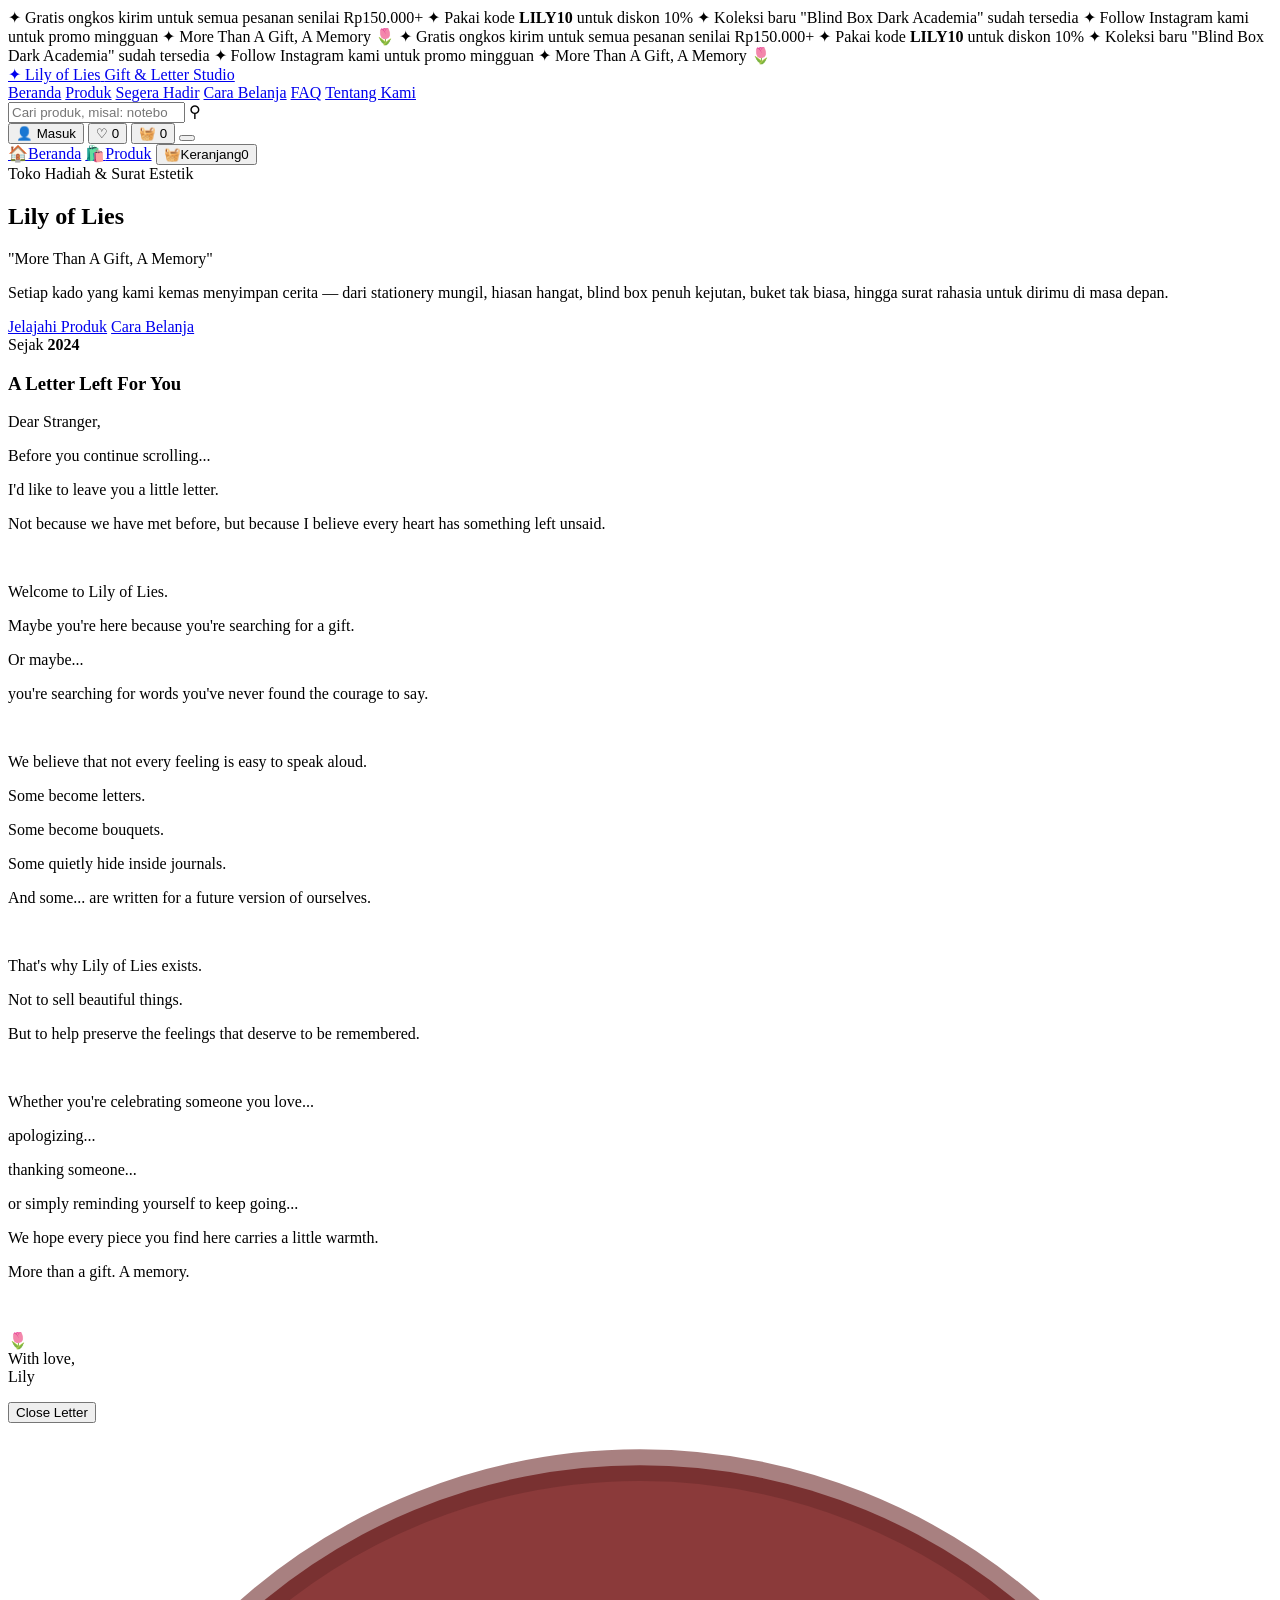
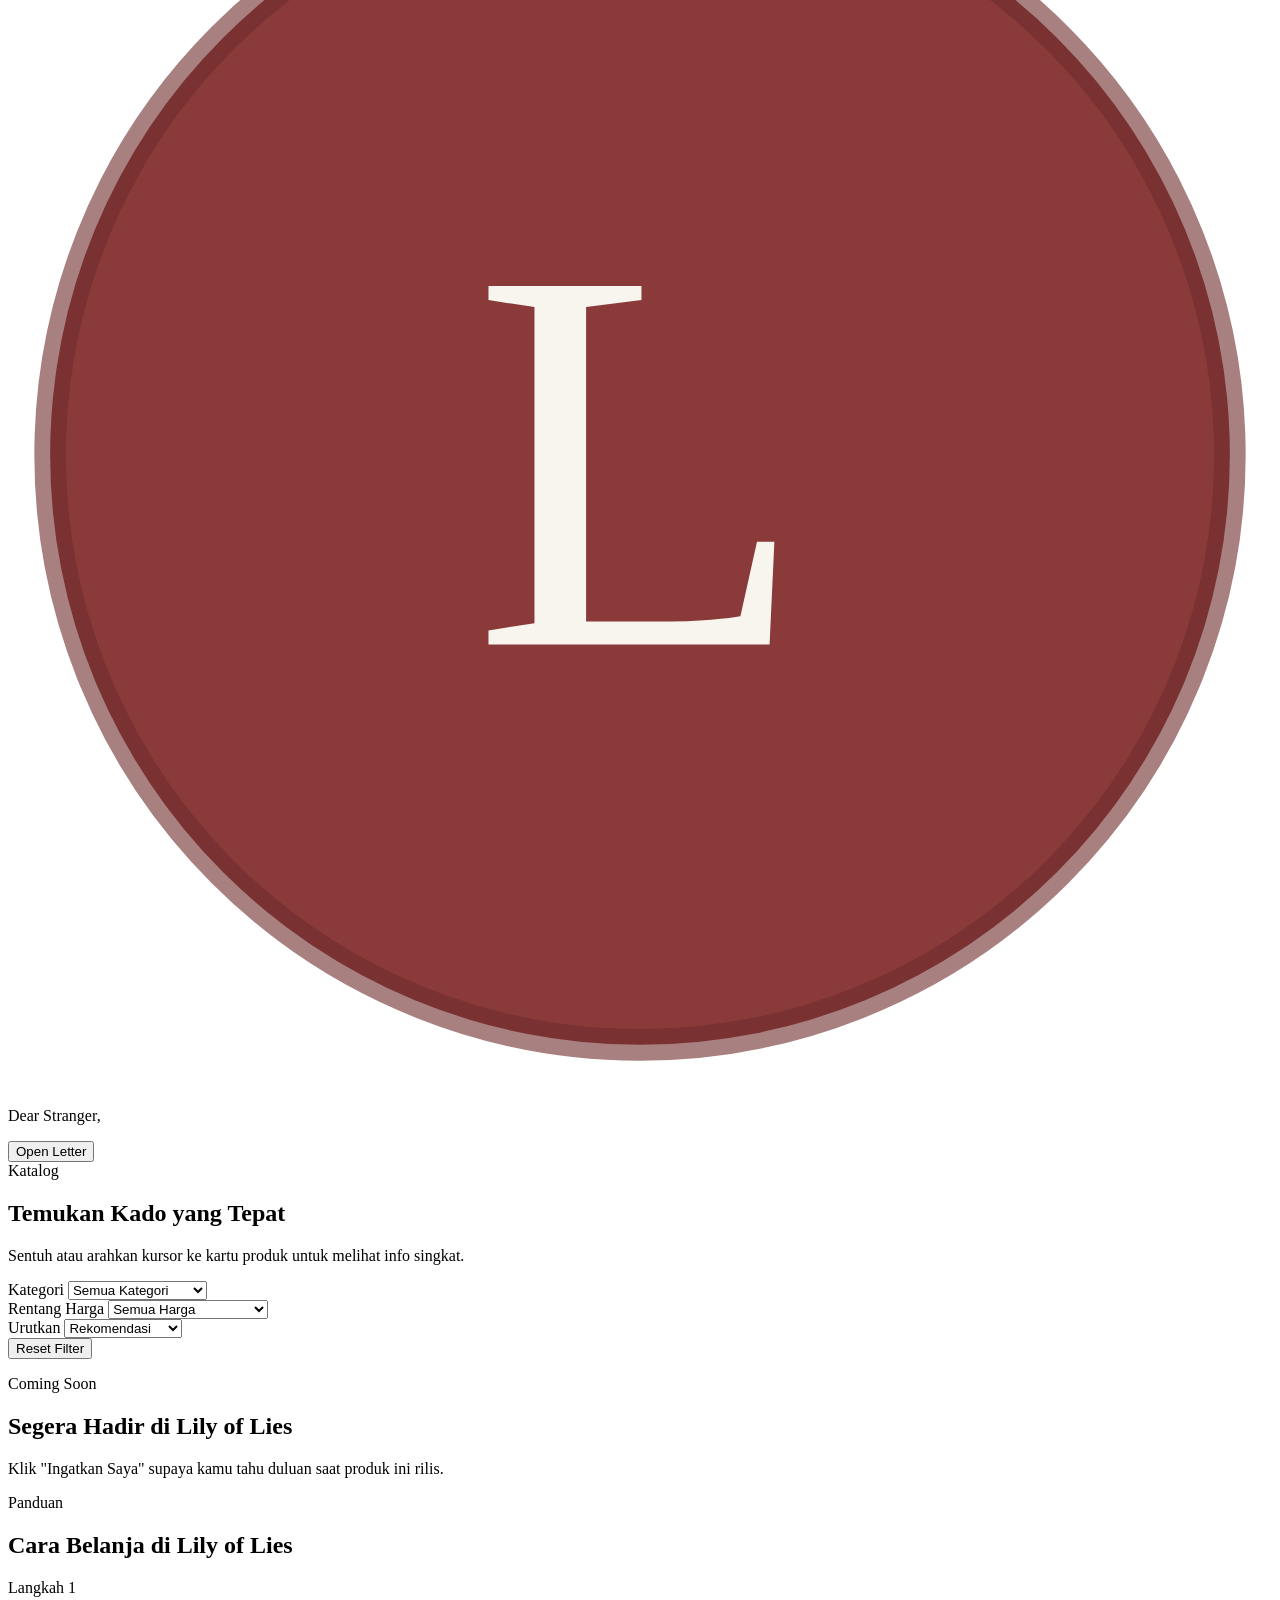
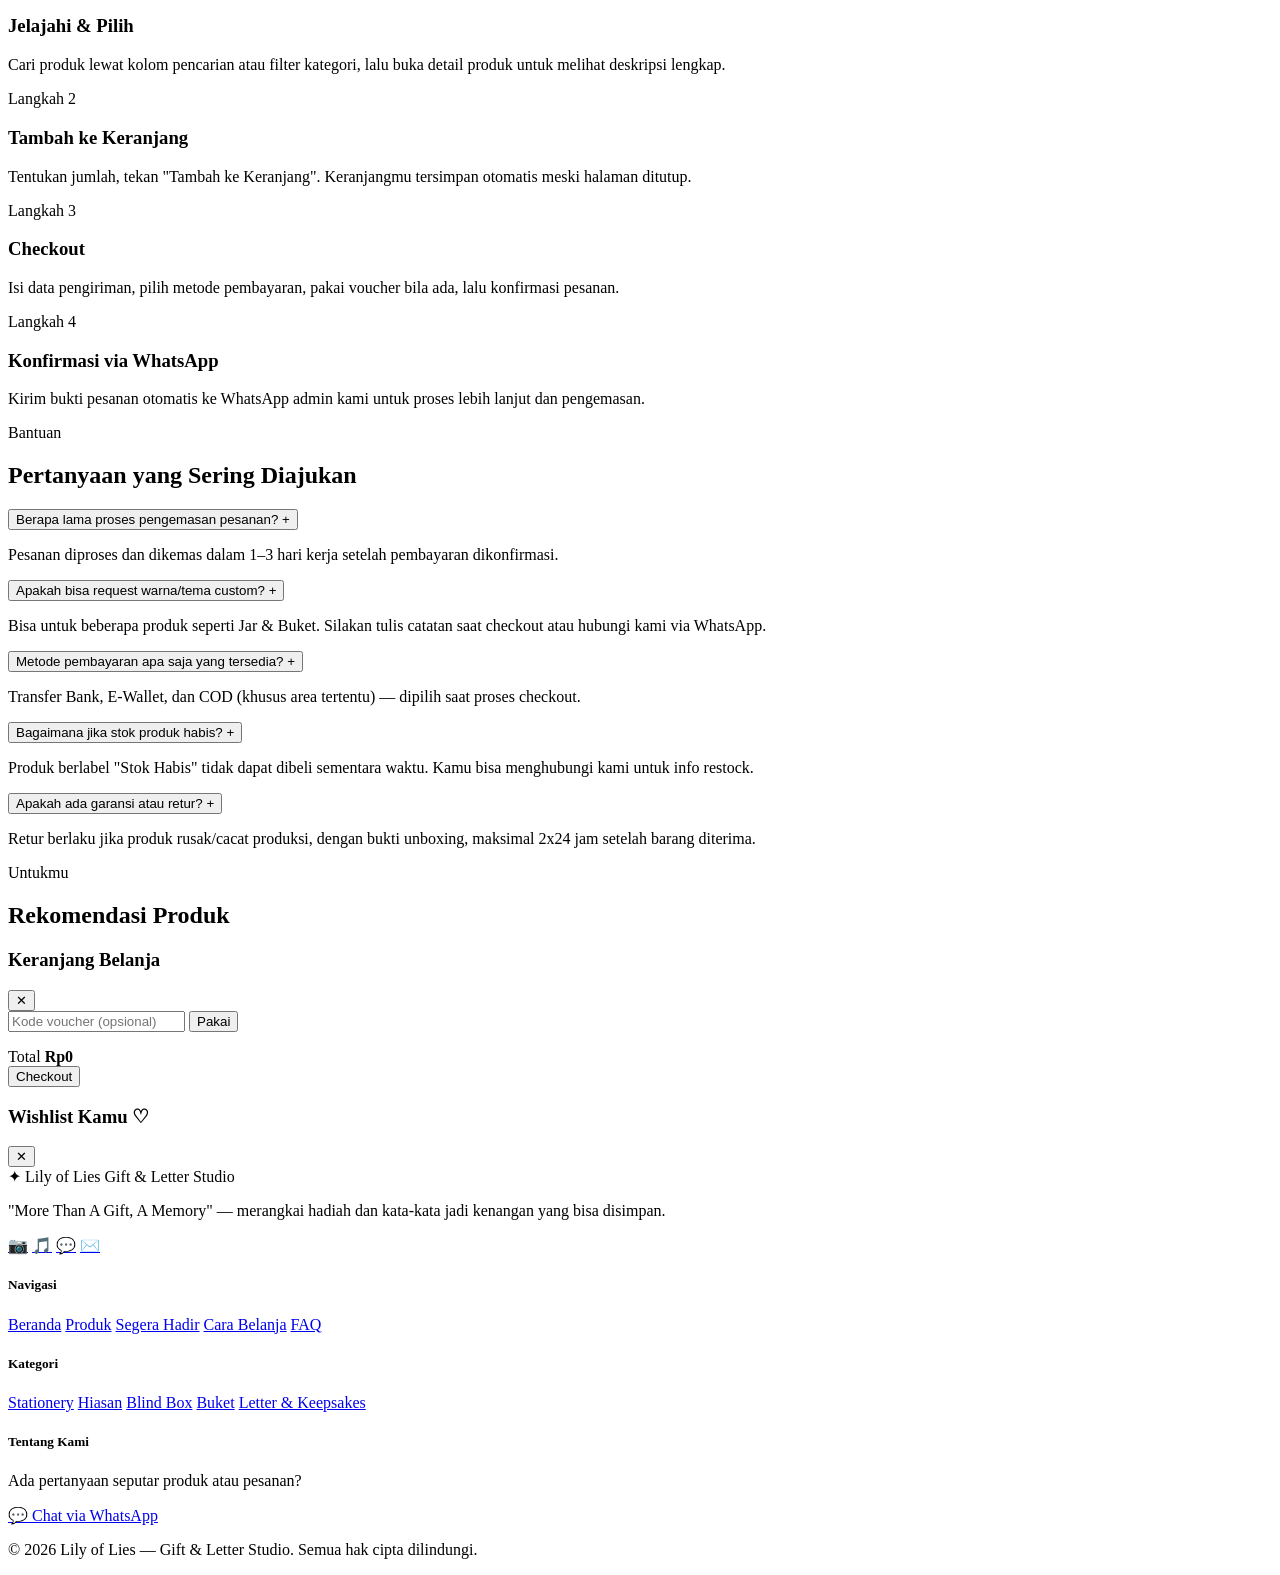
==== index (1).html @ bad41590 "Add files via upload" ====
<!DOCTYPE html>
<html lang="id">
<head>
<meta charset="UTF-8">
<meta name="viewport" content="width=device-width, initial-scale=1.0">
<title>Lily of Lies — Gift & Letter Studio</title>
<meta name="description" content="Lily of Lies — Gift & Letter Studio. More Than A Gift, A Memory. Belanja stationery, hiasan, blind box, buket unik, dan letter keepsakes.">

<!-- ================= Google Analytics (DUMMY / SIMULASI) =================
  Script di bawah ini adalah SIMULASI Google Analytics (bukan ID asli).
  Dalam implementasi produksi, ganti "G-XXXXXXXXXX" dengan Measurement ID asli.

  METRIK YANG AKAN DIPANTAU:
  1. Bounce Rate       -> Persentase pengunjung yang keluar tanpa interaksi (mis. tidak scroll/klik produk).
  2. Session Duration   -> Rata-rata lama waktu pengunjung berada di halaman.
  3. Page Views         -> Jumlah tampilan halaman & bagian yang paling sering dilihat (Produk, Blind Box, dll).
  4. Add to Cart Rate    -> Persentase pengunjung yang menambahkan produk ke keranjang (event: add_to_cart).
  5. Conversion Rate     -> Persentase pengunjung yang menyelesaikan checkout (event: purchase).
  6. Cart Abandonment    -> Pengunjung yang menambah produk ke cart namun tidak checkout.
  7. Average Order Value -> Rata-rata nilai transaksi per pembelian.
  8. Traffic Source      -> Asal pengunjung (organic, sosial media, direct, referral).
  9. Search Terms        -> Kata kunci yang paling sering dicari di fitur search produk.
  10. Product Performance-> Produk yang paling banyak dilihat / ditambah ke keranjang / dibeli.
============================================================================ -->
<script async src="https://www.googletagmanager.com/gtag/js?id=G-XXXXXXXXXX"></script>
<script>
  window.dataLayer = window.dataLayer || [];
  function gtag(){ dataLayer.push(arguments); }
  gtag('js', new Date());
  gtag('config', 'G-XXXXXXXXXX');
</script>
<!-- ============================================================================ -->

<link rel="preconnect" href="https://fonts.googleapis.com">
<link href="https://fonts.googleapis.com/css2?family=Playfair+Display:ital,wght@0,500;0,600;0,700;1,600&family=Caveat:wght@500;600;700&family=Nunito:ital,wght@0,400;0,500;0,600;0,700;1,400&display=swap" rel="stylesheet">
<link rel="stylesheet" href="style.css">
</head>
<body>

<!-- =========================================================
     PROMO MARQUEE (Banner Berjalan)
========================================================= -->
<div class="promo-marquee" id="promoMarquee">
  <div class="promo-marquee-track">
    <span>✦ Gratis ongkos kirim untuk semua pesanan senilai Rp150.000+</span>
    <span>✦ Pakai kode <b>LILY10</b> untuk diskon 10%</span>
    <span>✦ Koleksi baru "Blind Box Dark Academia" sudah tersedia</span>
    <span>✦ Follow Instagram kami untuk promo mingguan</span>
    <span>✦ More Than A Gift, A Memory 🌷</span>
    <!-- diulang agar looping mulus -->
    <span>✦ Gratis ongkos kirim untuk semua pesanan senilai Rp150.000+</span>
    <span>✦ Pakai kode <b>LILY10</b> untuk diskon 10%</span>
    <span>✦ Koleksi baru "Blind Box Dark Academia" sudah tersedia</span>
    <span>✦ Follow Instagram kami untuk promo mingguan</span>
    <span>✦ More Than A Gift, A Memory 🌷</span>
  </div>
</div>

<!-- =========================================================
     TOAST NOTIFIKASI (global)
========================================================= -->
<div id="toastContainer" class="toast-container" aria-live="polite"></div>

<!-- =========================================================
     NAVBAR (Sticky / Fixed — tidak hilang saat scroll)
========================================================= -->
<header class="navbar" id="navbar">
  <div class="nav-inner">
    <a href="#home" class="brand" data-scroll>
      <span class="brand-mark">✦</span>
      <span class="brand-text">
        <span class="brand-name">Lily of Lies</span>
        <span class="brand-sub">Gift & Letter Studio</span>
      </span>
    </a>

    <nav class="nav-links" id="navLinks">
      <a href="#home" data-scroll>Beranda</a>
      <a href="#produk" data-scroll>Produk</a>
      <a href="#segera-hadir" data-scroll>Segera Hadir</a>
      <a href="#cara-belanja" data-scroll>Cara Belanja</a>
      <a href="#faq" data-scroll>FAQ</a>
      <a href="#footer" data-scroll>Tentang Kami</a>
    </nav>

    <div class="nav-search">
      <input type="search" id="navSearchInput" placeholder="Cari produk, misal: notebook..." aria-label="Cari produk">
      <span class="search-icon">⚲</span>
    </div>

    <div class="nav-actions">
      <button class="icon-btn" id="loginTriggerBtn" title="Masuk Akun">
        <span class="icon">👤</span>
        <span class="account-label" id="accountLabel">Masuk</span>
      </button>
      <button class="icon-btn cart-btn" id="wishlistTriggerBtn" title="Wishlist">
        <span class="icon">♡</span>
        <span class="cart-count" id="wishlistCount">0</span>
      </button>
      <button class="icon-btn cart-btn" id="cartTriggerBtn" title="Keranjang Belanja">
        <span class="icon">🧺</span>
        <span class="cart-count" id="cartCount">0</span>
      </button>
      <button class="hamburger" id="hamburgerBtn" aria-label="Buka Menu">
        <span></span><span></span><span></span>
      </button>
    </div>
  </div>
</header>

<!-- Bottom tab bar khusus mobile — Beranda / Produk / Keranjang selalu terlihat -->
<nav class="mobile-tabbar" id="mobileTabbar">
  <a href="#home" data-scroll><span>🏠</span>Beranda</a>
  <a href="#produk" data-scroll><span>🛍️</span>Produk</a>
  <button id="mobileCartBtn"><span>🧺</span>Keranjang<span class="tab-cart-count" id="tabCartCount">0</span></button>
</nav>

<main>

  <!-- =========================================================
       HERO BANNER
  ========================================================= -->
  <section class="hero" id="home">
    <div class="hero-paper"></div>
    <div class="hero-inner">
      <span class="eyebrow">Toko Hadiah &amp; Surat Estetik</span>
      <h1 class="hero-title">Lily of Lies</h1>
      <p class="hero-slogan">"More Than A Gift, A Memory"</p>
      <p class="hero-desc">Setiap kado yang kami kemas menyimpan cerita — dari stationery mungil, hiasan hangat, blind box penuh kejutan, buket tak biasa, hingga surat rahasia untuk dirimu di masa depan.</p>
      <div class="hero-cta">
        <a href="#produk" class="btn btn-primary" data-scroll>Jelajahi Produk</a>
        <a href="#cara-belanja" class="btn btn-ghost" data-scroll>Cara Belanja</a>
      </div>
      <div class="hero-seal" aria-hidden="true">
        <div class="seal">
          <span>Sejak</span>
          <strong>2024</strong>
        </div>
      </div>
    </div>
  </section>

  <!-- =========================================================
       A LETTER LEFT FOR YOU (emotional highlight section)
  ========================================================= -->
  <section class="letter-section" id="letterSection" aria-label="A Letter Left For You">
    <div class="letter-particles" aria-hidden="true"></div>

    <div class="letter-stage" id="letterStage">
      <!-- Envelope -->
      <div class="envelope" id="envelope">
        <div class="envelope-shadow" aria-hidden="true"></div>
        <div class="envelope-back"></div>

        <!-- Letter paper slides up from inside the envelope -->
        <div class="letter-paper" id="letterPaper" aria-hidden="true">
          <div class="letter-content">
            <h3 class="letter-title">A Letter Left For You</h3>
            <p class="letter-line">Dear Stranger,</p>
            <p class="letter-line">Before you continue scrolling...</p>
            <p class="letter-line">I'd like to leave you a little letter.</p>
            <p class="letter-line">Not because we have met before, but because I believe every heart has something left unsaid.</p>
            <p class="letter-line letter-spacer" aria-hidden="true">&nbsp;</p>
            <p class="letter-line">Welcome to Lily of Lies.</p>
            <p class="letter-line">Maybe you're here because you're searching for a gift.</p>
            <p class="letter-line">Or maybe...</p>
            <p class="letter-line">you're searching for words you've never found the courage to say.</p>
            <p class="letter-line letter-spacer" aria-hidden="true">&nbsp;</p>
            <p class="letter-line">We believe that not every feeling is easy to speak aloud.</p>
            <p class="letter-line">Some become letters.</p>
            <p class="letter-line">Some become bouquets.</p>
            <p class="letter-line">Some quietly hide inside journals.</p>
            <p class="letter-line">And some... are written for a future version of ourselves.</p>
            <p class="letter-line letter-spacer" aria-hidden="true">&nbsp;</p>
            <p class="letter-line">That's why Lily of Lies exists.</p>
            <p class="letter-line">Not to sell beautiful things.</p>
            <p class="letter-line">But to help preserve the feelings that deserve to be remembered.</p>
            <p class="letter-line letter-spacer" aria-hidden="true">&nbsp;</p>
            <p class="letter-line">Whether you're celebrating someone you love...</p>
            <p class="letter-line">apologizing...</p>
            <p class="letter-line">thanking someone...</p>
            <p class="letter-line">or simply reminding yourself to keep going...</p>
            <p class="letter-line">We hope every piece you find here carries a little warmth.</p>
            <p class="letter-line letter-emphasis">More than a gift. A memory.</p>
            <p class="letter-line letter-spacer" aria-hidden="true">&nbsp;</p>
            <p class="letter-line letter-signoff">🌷<br>With love,<br>Lily</p>
          </div>
          <button class="close-letter-btn" id="closeLetterBtn">Close Letter</button>
        </div>

        <!-- Envelope flap (opens like a lid) -->
        <div class="envelope-flap" id="envelopeFlap"></div>

        <!-- Wax seal -->
        <div class="wax-seal" id="waxSeal" aria-hidden="true">
          <svg viewBox="0 0 60 60" width="100%" height="100%">
            <circle cx="30" cy="30" r="28" fill="#8b3a3a"/>
            <circle cx="30" cy="30" r="28" fill="none" stroke="#6e2c2c" stroke-width="1.5" opacity="0.6"/>
            <text x="30" y="39" font-family="Georgia, serif" font-size="26" fill="#f8f5ef" text-anchor="middle">L</text>
          </svg>
        </div>

        <div class="envelope-front-left"></div>
        <div class="envelope-front-right"></div>

        <p class="envelope-caption">Dear Stranger,</p>
        <button class="open-letter-btn" id="openLetterBtn" aria-expanded="false" aria-controls="letterPaper">Open Letter</button>
      </div>
    </div>
  </section>

  <!-- =========================================================
       KATALOG PRODUK
  ========================================================= -->
  <section class="section" id="produk">
    <div class="section-head">
      <div>
        <span class="section-eyebrow">Katalog</span>
        <h2>Temukan Kado yang Tepat</h2>
      </div>
      <p class="section-note">Sentuh atau arahkan kursor ke kartu produk untuk melihat info singkat.</p>
    </div>

    <div class="filter-bar">
      <div class="filter-group">
        <label for="filterCategory">Kategori</label>
        <select id="filterCategory">
          <option value="all">Semua Kategori</option>
          <option value="stationery">Stationery</option>
          <option value="hiasan">Hiasan</option>
          <option value="blindbox">Blind Box</option>
          <option value="buket">Buket</option>
          <option value="letter">Letter & Keepsakes</option>
        </select>
      </div>
      <div class="filter-group">
        <label for="filterPrice">Rentang Harga</label>
        <select id="filterPrice">
          <option value="all">Semua Harga</option>
          <option value="0-30000">Di bawah Rp30.000</option>
          <option value="30000-60000">Rp30.000 – Rp60.000</option>
          <option value="60000-100000">Rp60.000 – Rp100.000</option>
          <option value="100000-999999">Di atas Rp100.000</option>
        </select>
      </div>
      <div class="filter-group">
        <label for="sortBy">Urutkan</label>
        <select id="sortBy">
          <option value="default">Rekomendasi</option>
          <option value="price-asc">Harga Terendah</option>
          <option value="price-desc">Harga Tertinggi</option>
          <option value="rating-desc">Rating Tertinggi</option>
          <option value="name-asc">Nama A-Z</option>
        </select>
      </div>
      <button class="btn btn-line" id="resetFilterBtn">Reset Filter</button>
    </div>

    <p class="result-count" id="resultCount"></p>

    <div class="product-grid" id="productGrid"><!-- diisi oleh JavaScript --></div>
    <p class="empty-state" id="emptyState" hidden>Yah, produk tidak ditemukan. Coba kata kunci atau filter lain ✦</p>
  </section>

  <!-- =========================================================
       SEGERA HADIR (Upcoming Product)
  ========================================================= -->
  <section class="section" id="segera-hadir">
    <div class="section-head">
      <div>
        <span class="section-eyebrow">Coming Soon</span>
        <h2>Segera Hadir di Lily of Lies</h2>
      </div>
      <p class="section-note">Klik "Ingatkan Saya" supaya kamu tahu duluan saat produk ini rilis.</p>
    </div>
    <div class="upcoming-grid" id="upcomingGrid"><!-- diisi oleh JavaScript --></div>
  </section>

  <!-- =========================================================
       CARA BELANJA
  ========================================================= -->
  <section class="section section-alt" id="cara-belanja">
    <div class="section-head">
      <div>
        <span class="section-eyebrow">Panduan</span>
        <h2>Cara Belanja di Lily of Lies</h2>
      </div>
    </div>
    <div class="steps-grid">
      <div class="step-card"><span class="step-mark">Langkah 1</span><h3>Jelajahi &amp; Pilih</h3><p>Cari produk lewat kolom pencarian atau filter kategori, lalu buka detail produk untuk melihat deskripsi lengkap.</p></div>
      <div class="step-card"><span class="step-mark">Langkah 2</span><h3>Tambah ke Keranjang</h3><p>Tentukan jumlah, tekan "Tambah ke Keranjang". Keranjangmu tersimpan otomatis meski halaman ditutup.</p></div>
      <div class="step-card"><span class="step-mark">Langkah 3</span><h3>Checkout</h3><p>Isi data pengiriman, pilih metode pembayaran, pakai voucher bila ada, lalu konfirmasi pesanan.</p></div>
      <div class="step-card"><span class="step-mark">Langkah 4</span><h3>Konfirmasi via WhatsApp</h3><p>Kirim bukti pesanan otomatis ke WhatsApp admin kami untuk proses lebih lanjut dan pengemasan.</p></div>
    </div>
  </section>

  <!-- =========================================================
       FAQ
  ========================================================= -->
  <section class="section" id="faq">
    <div class="section-head">
      <div>
        <span class="section-eyebrow">Bantuan</span>
        <h2>Pertanyaan yang Sering Diajukan</h2>
      </div>
    </div>
    <div class="faq-list" id="faqList">
      <div class="faq-item">
        <button class="faq-q">Berapa lama proses pengemasan pesanan? <span>+</span></button>
        <div class="faq-a"><p>Pesanan diproses dan dikemas dalam 1–3 hari kerja setelah pembayaran dikonfirmasi.</p></div>
      </div>
      <div class="faq-item">
        <button class="faq-q">Apakah bisa request warna/tema custom? <span>+</span></button>
        <div class="faq-a"><p>Bisa untuk beberapa produk seperti Jar & Buket. Silakan tulis catatan saat checkout atau hubungi kami via WhatsApp.</p></div>
      </div>
      <div class="faq-item">
        <button class="faq-q">Metode pembayaran apa saja yang tersedia? <span>+</span></button>
        <div class="faq-a"><p>Transfer Bank, E-Wallet, dan COD (khusus area tertentu) — dipilih saat proses checkout.</p></div>
      </div>
      <div class="faq-item">
        <button class="faq-q">Bagaimana jika stok produk habis? <span>+</span></button>
        <div class="faq-a"><p>Produk berlabel "Stok Habis" tidak dapat dibeli sementara waktu. Kamu bisa menghubungi kami untuk info restock.</p></div>
      </div>
      <div class="faq-item">
        <button class="faq-q">Apakah ada garansi atau retur? <span>+</span></button>
        <div class="faq-a"><p>Retur berlaku jika produk rusak/cacat produksi, dengan bukti unboxing, maksimal 2x24 jam setelah barang diterima.</p></div>
      </div>
    </div>
  </section>

  <!-- =========================================================
       REKOMENDASI (Section, juga muncul di modal produk)
  ========================================================= -->
  <section class="section section-alt" id="rekomendasi">
    <div class="section-head">
      <div>
        <span class="section-eyebrow">Untukmu</span>
        <h2>Rekomendasi Produk</h2>
      </div>
    </div>
    <div class="product-grid" id="recommendGrid"><!-- diisi oleh JavaScript --></div>
  </section>

</main>

<!-- =========================================================
     MODAL: DETAIL PRODUK
========================================================= -->
<div class="modal-overlay" id="productModal" hidden>
  <div class="modal modal-product" role="dialog" aria-modal="true">
    <button class="modal-close" data-close="productModal">✕</button>
    <div class="modal-body" id="productModalBody"><!-- diisi oleh JavaScript --></div>
  </div>
</div>

<!-- =========================================================
     KERANJANG BELANJA (Drawer)
========================================================= -->
<div class="drawer-overlay" id="cartOverlay" hidden></div>
<aside class="cart-drawer" id="cartDrawer" aria-hidden="true">
  <div class="cart-drawer-head">
    <h3>Keranjang Belanja</h3>
    <button class="modal-close" id="closeCartBtn">✕</button>
  </div>
  <div class="cart-items" id="cartItems"><!-- diisi oleh JavaScript --></div>
  <div class="cart-drawer-foot">
    <div class="voucher-row">
      <input type="text" id="voucherInputCart" placeholder="Kode voucher (opsional)">
      <button class="btn btn-line" id="applyVoucherCartBtn">Pakai</button>
    </div>
    <p class="voucher-msg" id="voucherMsgCart"></p>
    <div class="cart-total-row">
      <span>Total</span>
      <strong id="cartTotalText">Rp0</strong>
    </div>
    <button class="btn btn-primary btn-block" id="goCheckoutBtn">Checkout</button>
  </div>
</aside>

<!-- =========================================================
     WISHLIST (Drawer)
========================================================= -->
<div class="drawer-overlay" id="wishlistOverlay" hidden></div>
<aside class="cart-drawer" id="wishlistDrawer" aria-hidden="true">
  <div class="cart-drawer-head">
    <h3>Wishlist Kamu ♡</h3>
    <button class="modal-close" id="closeWishlistBtn">✕</button>
  </div>
  <div class="cart-items" id="wishlistItems"><!-- diisi oleh JavaScript --></div>
</aside>

<!-- =========================================================
     CHECKOUT
========================================================= -->
<div class="modal-overlay" id="checkoutModal" hidden>
  <div class="modal modal-checkout" role="dialog" aria-modal="true">
    <button class="modal-close" data-close="checkoutModal">✕</button>
    <h2 class="modal-title">Checkout</h2>

    <div class="checkout-grid">
      <form class="checkout-form" id="checkoutForm">
        <h4>Data Penerima</h4>
        <div class="form-row">
          <label for="ckName">Nama Lengkap</label>
          <input type="text" id="ckName" required placeholder="Nama penerima">
          <span class="form-error" id="errName"></span>
        </div>
        <div class="form-row">
          <label for="ckPhone">Nomor WhatsApp</label>
          <input type="tel" id="ckPhone" required placeholder="08xxxxxxxxxx">
          <span class="form-error" id="errPhone"></span>
        </div>
        <div class="form-row">
          <label for="ckAddress">Alamat Lengkap</label>
          <textarea id="ckAddress" required rows="3" placeholder="Alamat pengiriman lengkap"></textarea>
          <span class="form-error" id="errAddress"></span>
        </div>
        <div class="form-row">
          <label for="ckNote">Catatan (opsional)</label>
          <textarea id="ckNote" rows="2" placeholder="Contoh: request warna, ucapan kartu, dll."></textarea>
        </div>

        <h4>Metode Pembayaran</h4>
        <div class="payment-options" id="paymentOptions">
          <label class="pay-option">
            <input type="radio" name="payMethod" value="Transfer Bank" checked>
            <span>🏦 Transfer Bank</span>
          </label>
          <label class="pay-option">
            <input type="radio" name="payMethod" value="E-Wallet">
            <span>📱 E-Wallet (OVO/DANA/GoPay)</span>
          </label>
          <label class="pay-option">
            <input type="radio" name="payMethod" value="COD">
            <span>🚚 COD (Area Tertentu)</span>
          </label>
        </div>

        <button type="submit" class="btn btn-primary btn-block" id="payNowBtn">Bayar Sekarang</button>
      </form>

      <div class="checkout-summary">
        <h4>Ringkasan Pesanan</h4>
        <div id="checkoutSummaryItems" class="summary-items"><!-- diisi JS --></div>
        <div class="voucher-row">
          <input type="text" id="voucherInputCheckout" placeholder="Kode voucher (opsional)">
          <button type="button" class="btn btn-line" id="applyVoucherCkBtn">Pakai</button>
        </div>
        <p class="voucher-msg" id="voucherMsgCk"></p>
        <div class="summary-line"><span>Subtotal</span><span id="ckSubtotal">Rp0</span></div>
        <div class="summary-line"><span>Ongkos Kirim</span><span id="ckShipping">Rp10.000</span></div>
        <div class="summary-line discount-line" id="ckDiscountLine" hidden><span>Diskon Voucher</span><span id="ckDiscount">-Rp0</span></div>
        <div class="summary-line total-line"><span>Total Bayar</span><strong id="ckTotal">Rp0</strong></div>
        <p class="hint">Voucher contoh: <b>LILY10</b> (diskon 10%), <b>NEWMEMORY</b> (potongan Rp15.000)</p>
      </div>
    </div>
  </div>
</div>

<!-- =========================================================
     KONFIRMASI PEMBAYARAN
========================================================= -->
<div class="modal-overlay" id="confirmModal" hidden>
  <div class="modal modal-confirm" role="dialog" aria-modal="true">
    <div class="confirm-icon">💌</div>
    <h2>Pembayaran Diproses!</h2>
    <p>Nomor Pesanan: <strong id="orderNumberText">-</strong></p>
    <p class="confirm-desc">Terima kasih telah berbelanja di Lily of Lies. Kirim bukti pesanan ini ke WhatsApp admin kami agar pesanan segera diproses.</p>
    <div class="confirm-actions">
      <a href="#" id="waConfirmBtn" target="_blank" class="btn btn-primary btn-block">Kirim Konfirmasi via WhatsApp</a>
      <button class="btn btn-ghost btn-block" id="closeConfirmBtn">Tutup</button>
    </div>
  </div>
</div>

<!-- =========================================================
     LOGIN (User & Admin)
========================================================= -->
<div class="modal-overlay" id="loginModal" hidden>
  <div class="modal modal-login" role="dialog" aria-modal="true">
    <button class="modal-close" data-close="loginModal">✕</button>
    <div class="login-tabs" id="loginTabs">
      <button class="login-tab active" data-tab="login">Masuk</button>
      <button class="login-tab" data-tab="register">Daftar</button>
      <button class="login-tab" data-tab="admin">Admin</button>
    </div>
    <p class="hint" id="loginNotice" hidden></p>

    <div class="login-form" id="loggedInView" hidden>
      <h4>Halo, <span id="loggedInName">Pengguna</span> 👋</h4>
      <p class="hint">Kamu masuk sebagai <span id="loggedInRole">pengguna</span>. Kamu bisa memberi rating &amp; ulasan produk sekarang.</p>
      <div class="account-summary">
        <div style="display:flex;gap:1rem;align-items:center;">
          <img id="loggedInAvatar" src="" alt="Avatar" style="width:48px;height:48px;border-radius:50%;object-fit:cover;display:none;">
          <div>
            <div><strong id="loggedInNameShort">-</strong></div>
            <div style="color:#6b6b78;font-size:.9rem">Akun pengguna</div>
          </div>
        </div>
        <div><strong>Email</strong><span id="loggedInEmail">-</span></div>
        <div><strong>Nomor WA</strong><span id="loggedInPhone">Belum diisi</span></div>
      </div>
      <div class="account-actions" id="accountActions" style="margin-top:.6rem;">
        <button class="btn btn-line btn-block" id="openOrdersBtn">Lihat Pesanan</button>
        <button class="btn btn-line btn-block" id="editProfileBtn">Edit Akun</button>
        <button class="btn btn-ghost btn-block" id="logoutBtn">Keluar</button>
      </div>
      <form class="login-form" id="editAccountForm" hidden>
        <div class="form-row">
          <label for="editNameInput">Nama</label>
          <input type="text" id="editNameInput" required placeholder="Nama kamu">
        </div>
        <div class="form-row">
          <label for="editPhotoInput">Foto Profil (opsional)</label>
          <input type="file" id="editPhotoInput" accept="image/*">
          <div style="margin-top:.5rem;"><img id="editPhotoPreview" src="" alt="Preview" style="width:72px;height:72px;border-radius:10px;display:none;object-fit:cover;border:1px solid rgba(30,42,68,0.06);"></div>
        </div>
        <div class="form-row">
          <label for="editEmailInput">Email</label>
          <input type="email" id="editEmailInput" required placeholder="email@contoh.com">
        </div>
        <div class="form-row">
          <label for="editPhoneInput">Nomor WhatsApp</label>
          <input type="tel" id="editPhoneInput" placeholder="08xxxxxxxxxx">
        </div>
        <div class="form-row">
          <label for="editAddressInput">Alamat</label>
          <textarea id="editAddressInput" rows="2" placeholder="Alamat pengiriman"></textarea>
        </div>
        <button type="submit" class="btn btn-primary btn-block">Simpan Perubahan</button>
      </form>
      <!-- duplicate action buttons removed (keberadaan tombol sudah di atas) -->
    </div>

    <form class="login-form" id="userLoginForm">
      <h4>Masuk ke Akun</h4>
      <div class="form-row">
        <label for="loginNameInput">Nama</label>
        <input type="text" id="loginNameInput" required placeholder="Nama kamu">
      </div>
      <div class="form-row">
        <label for="loginEmailInput">Email</label>
        <input type="email" id="loginEmailInput" required placeholder="email@contoh.com">
      </div>
      <p class="hint">Masuk dengan akun yang sudah kamu daftarkan untuk lanjut belanja.</p>
      <button type="submit" class="btn btn-primary btn-block">Masuk</button>
    </form>

    <form class="login-form" id="userRegisterForm" hidden>
      <h4>Buat Akun Baru</h4>
      <div class="form-row">
        <label for="registerNameInput">Nama</label>
        <input type="text" id="registerNameInput" required placeholder="Nama kamu">
      </div>
      <div class="form-row">
        <label for="registerEmailInput">Email</label>
        <input type="email" id="registerEmailInput" required placeholder="email@contoh.com">
      </div>
      <div class="form-row">
        <label for="registerPhoneInput">Nomor WhatsApp</label>
        <input type="tel" id="registerPhoneInput" placeholder="08xxxxxxxxxx">
      </div>
      <div class="form-row">
        <label for="registerAddressInput">Alamat</label>
        <textarea id="registerAddressInput" rows="2" placeholder="Alamat pengiriman"></textarea>
      </div>
      <p class="hint">Akun ini dipakai untuk checkout, memberi rating, dan melihat riwayat belanja kamu.</p>
      <button type="submit" class="btn btn-primary btn-block">Daftar Sekarang</button>
    </form>

    <form class="login-form" id="adminLoginForm" hidden>
      <h4>Masuk sebagai Admin</h4>
      <div class="form-row">
        <label for="adminUserInput">Username</label>
        <input type="text" id="adminUserInput" required placeholder="admin">
      </div>
      <div class="form-row">
        <label for="adminPassInput">Password</label>
        <input type="password" id="adminPassInput" required placeholder="••••••••">
      </div>
      <span class="form-error" id="errAdminLogin"></span>
      <p class="hint">Demo — Username: <b>admin</b> · Password: <b>admin123</b></p>
      <button type="submit" class="btn btn-primary btn-block">Masuk sebagai Admin</button>
    </form>
  </div>
</div>

<!-- =========================================================
     AKUN - RIWAYAT PESANAN (Modal terpisah untuk pelanggan)
========================================================= -->
<div class="modal-overlay" id="accountOrdersModal" hidden>
  <div class="modal modal-admin" role="dialog" aria-modal="true">
    <button class="modal-close" data-close="accountOrdersModal">✕</button>
    <h2 class="modal-title">Riwayat Pesanan Saya</h2>
    <div id="accountOrdersList" class="order-history-list"></div>
    <div style="margin-top:1rem;text-align:right;"><button class="btn btn-ghost" data-close="accountOrdersModal">Tutup</button></div>
  </div>
</div>

<!-- =========================================================
     PANEL ADMIN
========================================================= -->
<div class="modal-overlay" id="adminPanel" hidden>
  <div class="modal modal-admin" role="dialog" aria-modal="true">
    <button class="modal-close" data-close="adminPanel">✕</button>
    <h2 class="modal-title">Panel Admin — Kelola Stok</h2>
    <p class="section-note">Perubahan stok tersimpan otomatis dan langsung memengaruhi katalog produk.</p>
    <div class="admin-alert" id="adminAlert" hidden></div>
    <div class="admin-table-wrap">
      <table class="admin-table">
        <thead>
          <tr><th>Produk</th><th>Kategori</th><th>Harga</th><th>Stok</th><th>Status</th><th>Tambah Stok</th></tr>
        </thead>
        <tbody id="adminTableBody"><!-- diisi JS --></tbody>
      </table>
    </div>

    <div class="admin-subpanel">
      <div class="admin-subhead">
        <h3>Pesanan Masuk</h3>
        <input type="search" id="adminOrderSearchInput" placeholder="Cari atas nama..." aria-label="Cari pesanan" />
      </div>
      <div class="admin-table-wrap">
        <table class="admin-table admin-orders-table">
          <thead>
            <tr><th>Nama</th><th>No. Pesanan</th><th>Tanggal</th><th>Total</th><th>Items</th><th>Status</th></tr>
          </thead>
          <tbody id="adminOrdersBody"><!-- diisi JS --></tbody>
        </table>
      </div>
    </div>

    <div class="admin-subpanel">
      <h3>Ulasan Pelanggan</h3>
      <div id="adminReviewPanel"></div>
    </div>

    <div class="admin-foot">
      <button class="btn btn-ghost" id="adminLogoutBtn">Keluar dari Admin</button>
    </div>
  </div>
</div>

<!-- =========================================================
     FOOTER
========================================================= -->
<footer class="footer" id="footer">
  <div class="footer-grid">
    <div class="footer-col footer-brand">
      <div class="brand">
        <span class="brand-mark">✦</span>
        <span class="brand-text">
          <span class="brand-name">Lily of Lies</span>
          <span class="brand-sub">Gift & Letter Studio</span>
        </span>
      </div>
      <p>"More Than A Gift, A Memory" — merangkai hadiah dan kata-kata jadi kenangan yang bisa disimpan.</p>
      <div class="social-icons">
        <a href="https://instagram.com" target="_blank" rel="noopener" title="Instagram">📷</a>
        <a href="https://www.tiktok.com" target="_blank" rel="noopener" title="TikTok">🎵</a>
        <a href="https://wa.me/6281220505562" target="_blank" rel="noopener" title="WhatsApp">💬</a>
        <a href="mailto:hello@lilyoflies.shop" title="Email">✉️</a>
      </div>
    </div>

    <div class="footer-col">
      <h5>Navigasi</h5>
      <a href="#home" data-scroll>Beranda</a>
      <a href="#produk" data-scroll>Produk</a>
      <a href="#segera-hadir" data-scroll>Segera Hadir</a>
      <a href="#cara-belanja" data-scroll>Cara Belanja</a>
      <a href="#faq" data-scroll>FAQ</a>
    </div>

    <div class="footer-col">
      <h5>Kategori</h5>
      <a href="#produk" data-cat-link="stationery">Stationery</a>
      <a href="#produk" data-cat-link="hiasan">Hiasan</a>
      <a href="#produk" data-cat-link="blindbox">Blind Box</a>
      <a href="#produk" data-cat-link="buket">Buket</a>
      <a href="#produk" data-cat-link="letter">Letter & Keepsakes</a>
    </div>

    <div class="footer-col">
      <h5>Tentang Kami</h5>
      <p>Ada pertanyaan seputar produk atau pesanan?</p>
      <a href="https://wa.me/6281220505562?text=Halo%20Lily%20of%20Lies%2C%20saya%20ingin%20bertanya%20tentang%20produk." target="_blank" rel="noopener" class="btn btn-line btn-sm">💬 Chat via WhatsApp</a>
    </div>
  </div>
  <div class="footer-bottom">
    <p>© 2026 Lily of Lies — Gift & Letter Studio. Semua hak cipta dilindungi.</p>
  </div>
</footer>

<!-- Firebase (untuk sinkronisasi pesanan lintas perangkat) -->
<script src="https://www.gstatic.com/firebasejs/10.13.2/firebase-app-compat.js"></script>
<script src="https://www.gstatic.com/firebasejs/10.13.2/firebase-firestore-compat.js"></script>
<script src="script.js"></script>
</body>
</html>
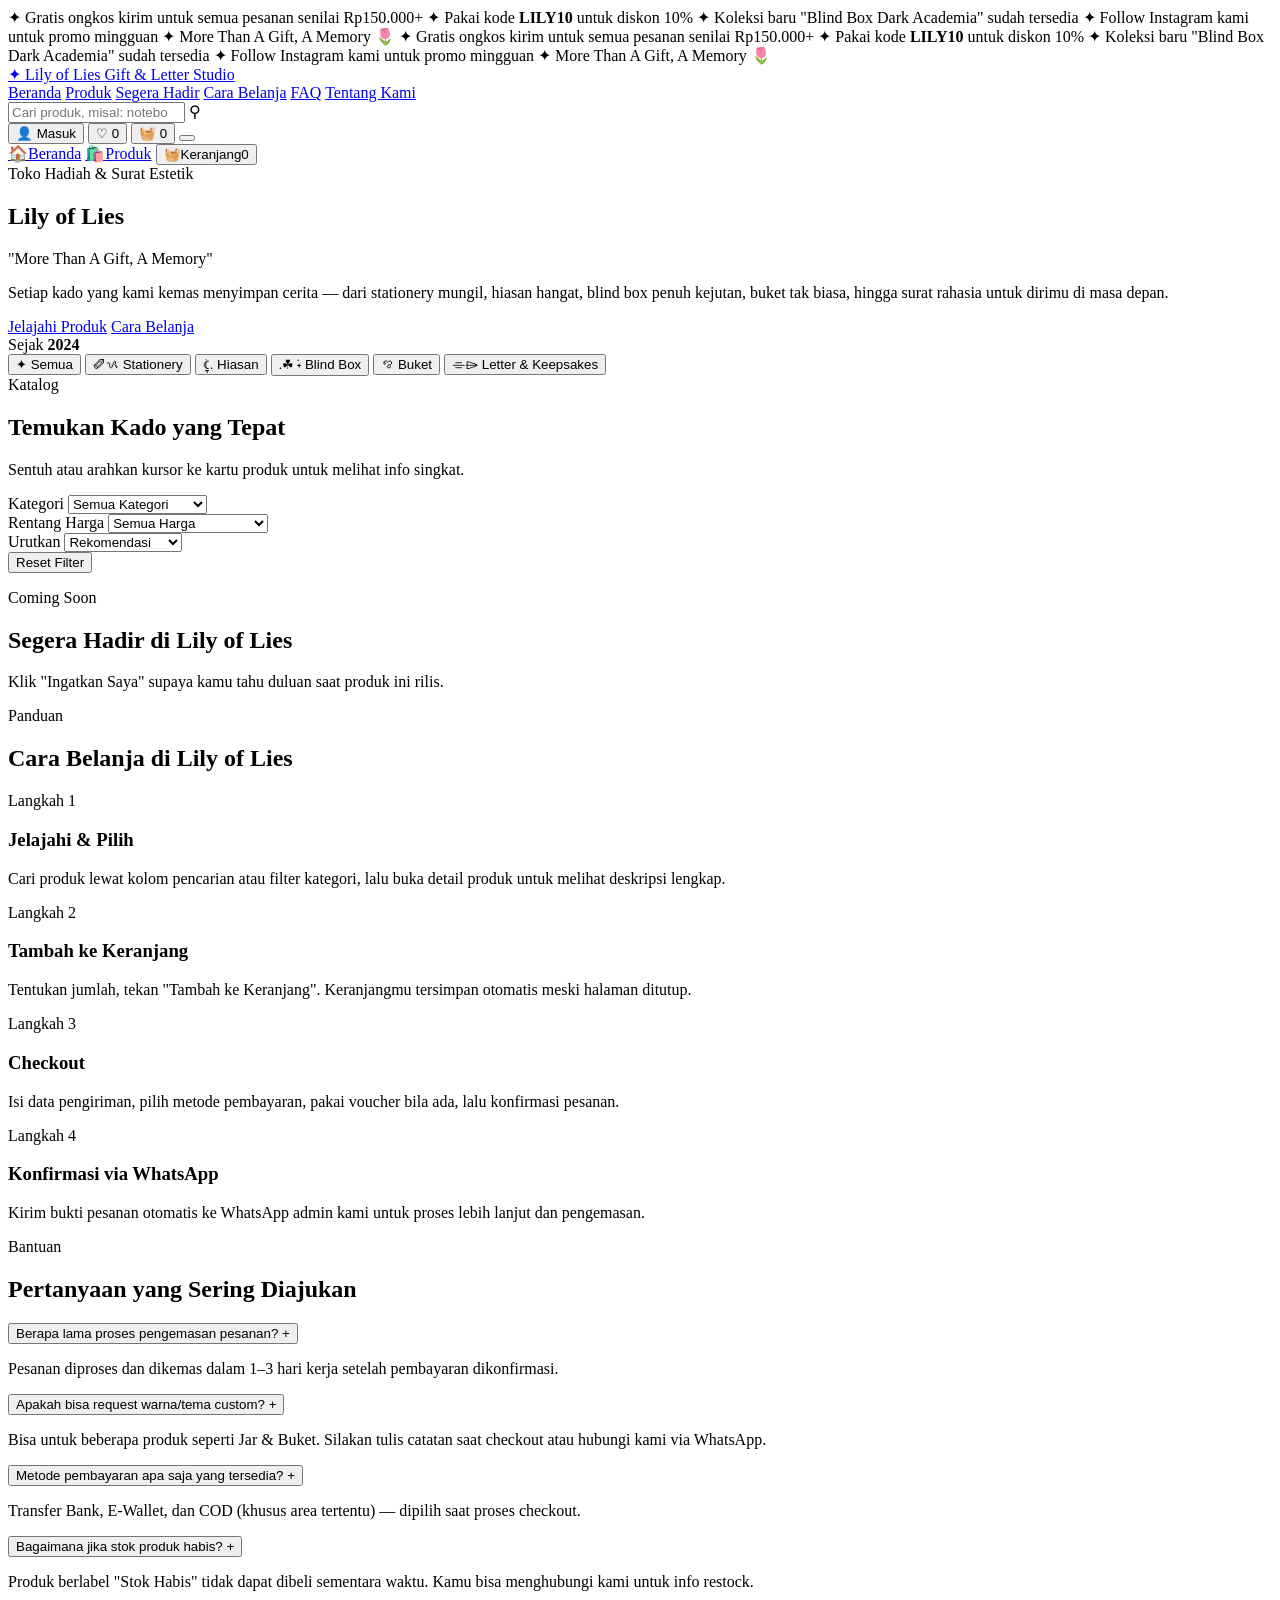
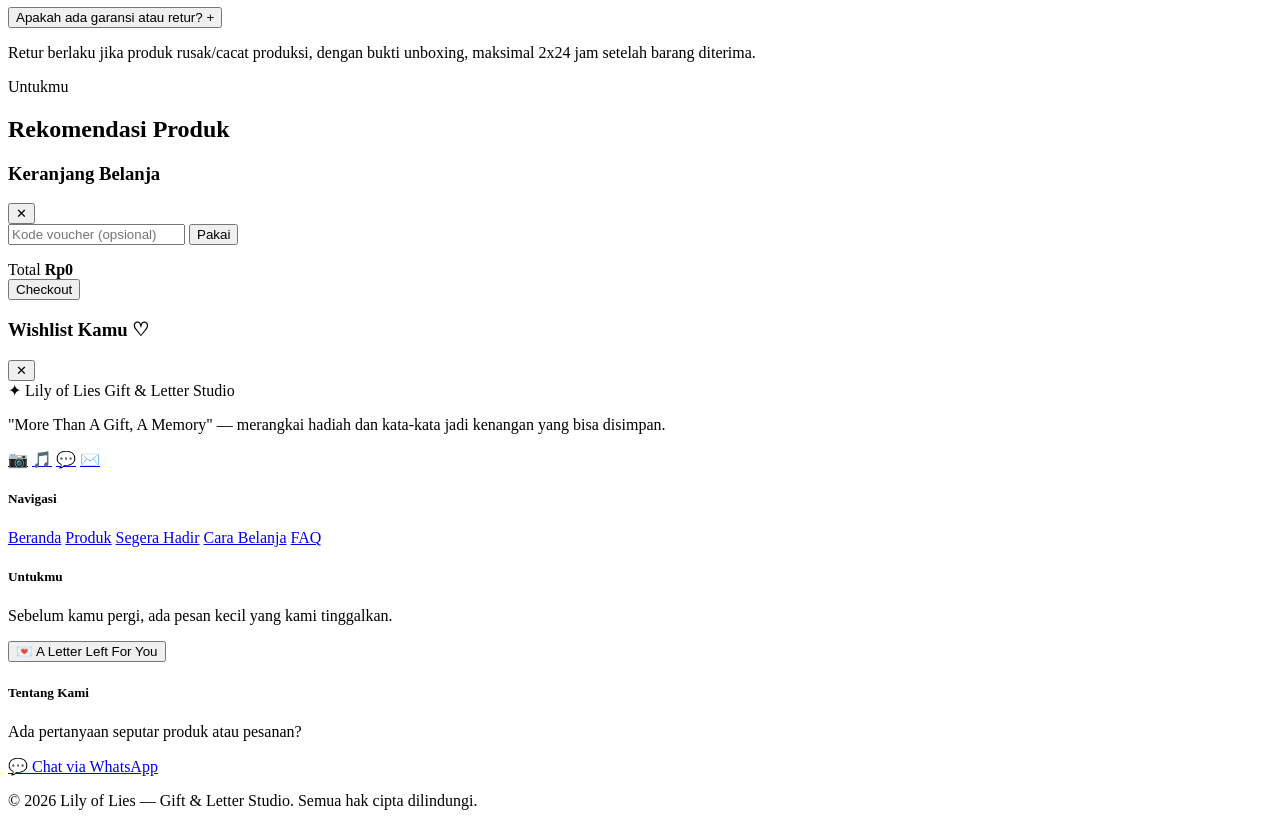
==== commit 2e6e97e4: "Add files via upload" ====
--- a/index (1).html
+++ b/index (1).html
@@ -141,71 +141,16 @@
   </section>
 
   <!-- =========================================================
-       A LETTER LEFT FOR YOU (emotional highlight section)
+       KATEGORI CEPAT
   ========================================================= -->
-  <section class="letter-section" id="letterSection" aria-label="A Letter Left For You">
-    <div class="letter-particles" aria-hidden="true"></div>
-
-    <div class="letter-stage" id="letterStage">
-      <!-- Envelope -->
-      <div class="envelope" id="envelope">
-        <div class="envelope-shadow" aria-hidden="true"></div>
-        <div class="envelope-back"></div>
-
-        <!-- Letter paper slides up from inside the envelope -->
-        <div class="letter-paper" id="letterPaper" aria-hidden="true">
-          <div class="letter-content">
-            <h3 class="letter-title">A Letter Left For You</h3>
-            <p class="letter-line">Dear Stranger,</p>
-            <p class="letter-line">Before you continue scrolling...</p>
-            <p class="letter-line">I'd like to leave you a little letter.</p>
-            <p class="letter-line">Not because we have met before, but because I believe every heart has something left unsaid.</p>
-            <p class="letter-line letter-spacer" aria-hidden="true">&nbsp;</p>
-            <p class="letter-line">Welcome to Lily of Lies.</p>
-            <p class="letter-line">Maybe you're here because you're searching for a gift.</p>
-            <p class="letter-line">Or maybe...</p>
-            <p class="letter-line">you're searching for words you've never found the courage to say.</p>
-            <p class="letter-line letter-spacer" aria-hidden="true">&nbsp;</p>
-            <p class="letter-line">We believe that not every feeling is easy to speak aloud.</p>
-            <p class="letter-line">Some become letters.</p>
-            <p class="letter-line">Some become bouquets.</p>
-            <p class="letter-line">Some quietly hide inside journals.</p>
-            <p class="letter-line">And some... are written for a future version of ourselves.</p>
-            <p class="letter-line letter-spacer" aria-hidden="true">&nbsp;</p>
-            <p class="letter-line">That's why Lily of Lies exists.</p>
-            <p class="letter-line">Not to sell beautiful things.</p>
-            <p class="letter-line">But to help preserve the feelings that deserve to be remembered.</p>
-            <p class="letter-line letter-spacer" aria-hidden="true">&nbsp;</p>
-            <p class="letter-line">Whether you're celebrating someone you love...</p>
-            <p class="letter-line">apologizing...</p>
-            <p class="letter-line">thanking someone...</p>
-            <p class="letter-line">or simply reminding yourself to keep going...</p>
-            <p class="letter-line">We hope every piece you find here carries a little warmth.</p>
-            <p class="letter-line letter-emphasis">More than a gift. A memory.</p>
-            <p class="letter-line letter-spacer" aria-hidden="true">&nbsp;</p>
-            <p class="letter-line letter-signoff">🌷<br>With love,<br>Lily</p>
-          </div>
-          <button class="close-letter-btn" id="closeLetterBtn">Close Letter</button>
-        </div>
-
-        <!-- Envelope flap (opens like a lid) -->
-        <div class="envelope-flap" id="envelopeFlap"></div>
-
-        <!-- Wax seal -->
-        <div class="wax-seal" id="waxSeal" aria-hidden="true">
-          <svg viewBox="0 0 60 60" width="100%" height="100%">
-            <circle cx="30" cy="30" r="28" fill="#8b3a3a"/>
-            <circle cx="30" cy="30" r="28" fill="none" stroke="#6e2c2c" stroke-width="1.5" opacity="0.6"/>
-            <text x="30" y="39" font-family="Georgia, serif" font-size="26" fill="#f8f5ef" text-anchor="middle">L</text>
-          </svg>
-        </div>
-
-        <div class="envelope-front-left"></div>
-        <div class="envelope-front-right"></div>
-
-        <p class="envelope-caption">Dear Stranger,</p>
-        <button class="open-letter-btn" id="openLetterBtn" aria-expanded="false" aria-controls="letterPaper">Open Letter</button>
-      </div>
+  <section class="cat-strip" aria-label="Kategori produk">
+    <div class="cat-strip-inner" id="catStrip">
+      <button class="cat-chip active" data-cat="all">✦ Semua</button>
+      <button class="cat-chip" data-cat="stationery">✐ᝰ Stationery</button>
+      <button class="cat-chip" data-cat="hiasan">ִֶָ࣪☾. Hiasan</button>
+      <button class="cat-chip" data-cat="blindbox">.☘︎ ݁˖ Blind Box</button>
+      <button class="cat-chip" data-cat="buket">ꨄ︎ Buket</button>
+      <button class="cat-chip" data-cat="letter">⌯⌲ Letter & Keepsakes</button>
     </div>
   </section>
 
@@ -458,6 +403,74 @@
 </div>
 
 <!-- =========================================================
+     A LETTER LEFT FOR YOU (popup)
+========================================================= -->
+<div class="modal-overlay" id="letterModal" hidden>
+  <div class="modal modal-letter" role="dialog" aria-modal="true" aria-label="A Letter Left For You">
+    <button class="modal-close" data-close="letterModal">✕</button>
+
+    <div class="letter-particles" aria-hidden="true"></div>
+
+    <div class="letter-stage" id="letterStage">
+      <!-- Envelope (tampilan awal) -->
+      <div class="envelope-view" id="envelopeView">
+        <div class="envelope" id="envelope">
+          <div class="envelope-shadow" aria-hidden="true"></div>
+          <div class="envelope-back"></div>
+          <div class="envelope-flap" id="envelopeFlap"></div>
+          <div class="wax-seal" id="waxSeal" aria-hidden="true">
+            <svg viewBox="0 0 60 60" width="100%" height="100%">
+              <circle cx="30" cy="30" r="28" fill="#8b3a3a"/>
+              <circle cx="30" cy="30" r="28" fill="none" stroke="#6e2c2c" stroke-width="1.5" opacity="0.6"/>
+              <text x="30" y="39" font-family="Georgia, serif" font-size="26" fill="#f8f5ef" text-anchor="middle">L</text>
+            </svg>
+          </div>
+          <div class="envelope-front-left"></div>
+          <div class="envelope-front-right"></div>
+        </div>
+        <p class="envelope-caption">Dear Stranger,</p>
+        <button class="open-letter-btn" id="openLetterBtn" aria-expanded="false" aria-controls="letterPaper">Open Letter</button>
+      </div>
+
+      <!-- Kertas surat (muncul setelah amplop dibuka, amplop akan disembunyikan total) -->
+      <div class="letter-view" id="letterPaper" aria-hidden="true">
+        <div class="letter-content">
+          <h3 class="letter-title">A Letter Left For You</h3>
+          <p class="letter-line">Dear Stranger,</p>
+          <p class="letter-line">Before you continue scrolling...</p>
+          <p class="letter-line">I'd like to leave you a little letter.</p>
+          <p class="letter-line">Not because we have met before, but because I believe every heart has something left unsaid.</p>
+          <p class="letter-line letter-spacer" aria-hidden="true">&nbsp;</p>
+          <p class="letter-line">Welcome to Lily of Lies.</p>
+          <p class="letter-line">Maybe you're here because you're searching for a gift.</p>
+          <p class="letter-line">Or maybe...</p>
+          <p class="letter-line">you're searching for words you've never found the courage to say.</p>
+          <p class="letter-line letter-spacer" aria-hidden="true">&nbsp;</p>
+          <p class="letter-line">We believe that not every feeling is easy to speak aloud.</p>
+          <p class="letter-line">Some become letters.</p>
+          <p class="letter-line">Some become bouquets.</p>
+          <p class="letter-line">Some quietly hide inside journals.</p>
+          <p class="letter-line">And some... are written for a future version of ourselves.</p>
+          <p class="letter-line letter-spacer" aria-hidden="true">&nbsp;</p>
+          <p class="letter-line">That's why Lily of Lies exists.</p>
+          <p class="letter-line">Not to sell beautiful things.</p>
+          <p class="letter-line">But to help preserve the feelings that deserve to be remembered.</p>
+          <p class="letter-line letter-spacer" aria-hidden="true">&nbsp;</p>
+          <p class="letter-line">Whether you're celebrating someone you love...</p>
+          <p class="letter-line">apologizing...</p>
+          <p class="letter-line">thanking someone...</p>
+          <p class="letter-line">or simply reminding yourself to keep going...</p>
+          <p class="letter-line">We hope every piece you find here carries a little warmth.</p>
+          <p class="letter-line letter-emphasis">More than a gift. A memory.</p>
+          <p class="letter-line letter-spacer" aria-hidden="true">&nbsp;</p>
+          <p class="letter-line letter-signoff">🌷<br>With love,<br>Lily</p>
+        </div>
+      </div>
+    </div>
+  </div>
+</div>
+
+<!-- =========================================================
      KONFIRMASI PEMBAYARAN
 ========================================================= -->
 <div class="modal-overlay" id="confirmModal" hidden>
@@ -579,7 +592,6 @@
         <input type="password" id="adminPassInput" required placeholder="••••••••">
       </div>
       <span class="form-error" id="errAdminLogin"></span>
-      <p class="hint">Demo — Username: <b>admin</b> · Password: <b>admin123</b></p>
       <button type="submit" class="btn btn-primary btn-block">Masuk sebagai Admin</button>
     </form>
   </div>
@@ -673,12 +685,9 @@
     </div>
 
     <div class="footer-col">
-      <h5>Kategori</h5>
-      <a href="#produk" data-cat-link="stationery">Stationery</a>
-      <a href="#produk" data-cat-link="hiasan">Hiasan</a>
-      <a href="#produk" data-cat-link="blindbox">Blind Box</a>
-      <a href="#produk" data-cat-link="buket">Buket</a>
-      <a href="#produk" data-cat-link="letter">Letter & Keepsakes</a>
+      <h5>Untukmu</h5>
+      <p>Sebelum kamu pergi, ada pesan kecil yang kami tinggalkan.</p>
+      <button type="button" class="btn btn-line btn-sm" id="openLetterFooterBtn">💌 A Letter Left For You</button>
     </div>
 
     <div class="footer-col">
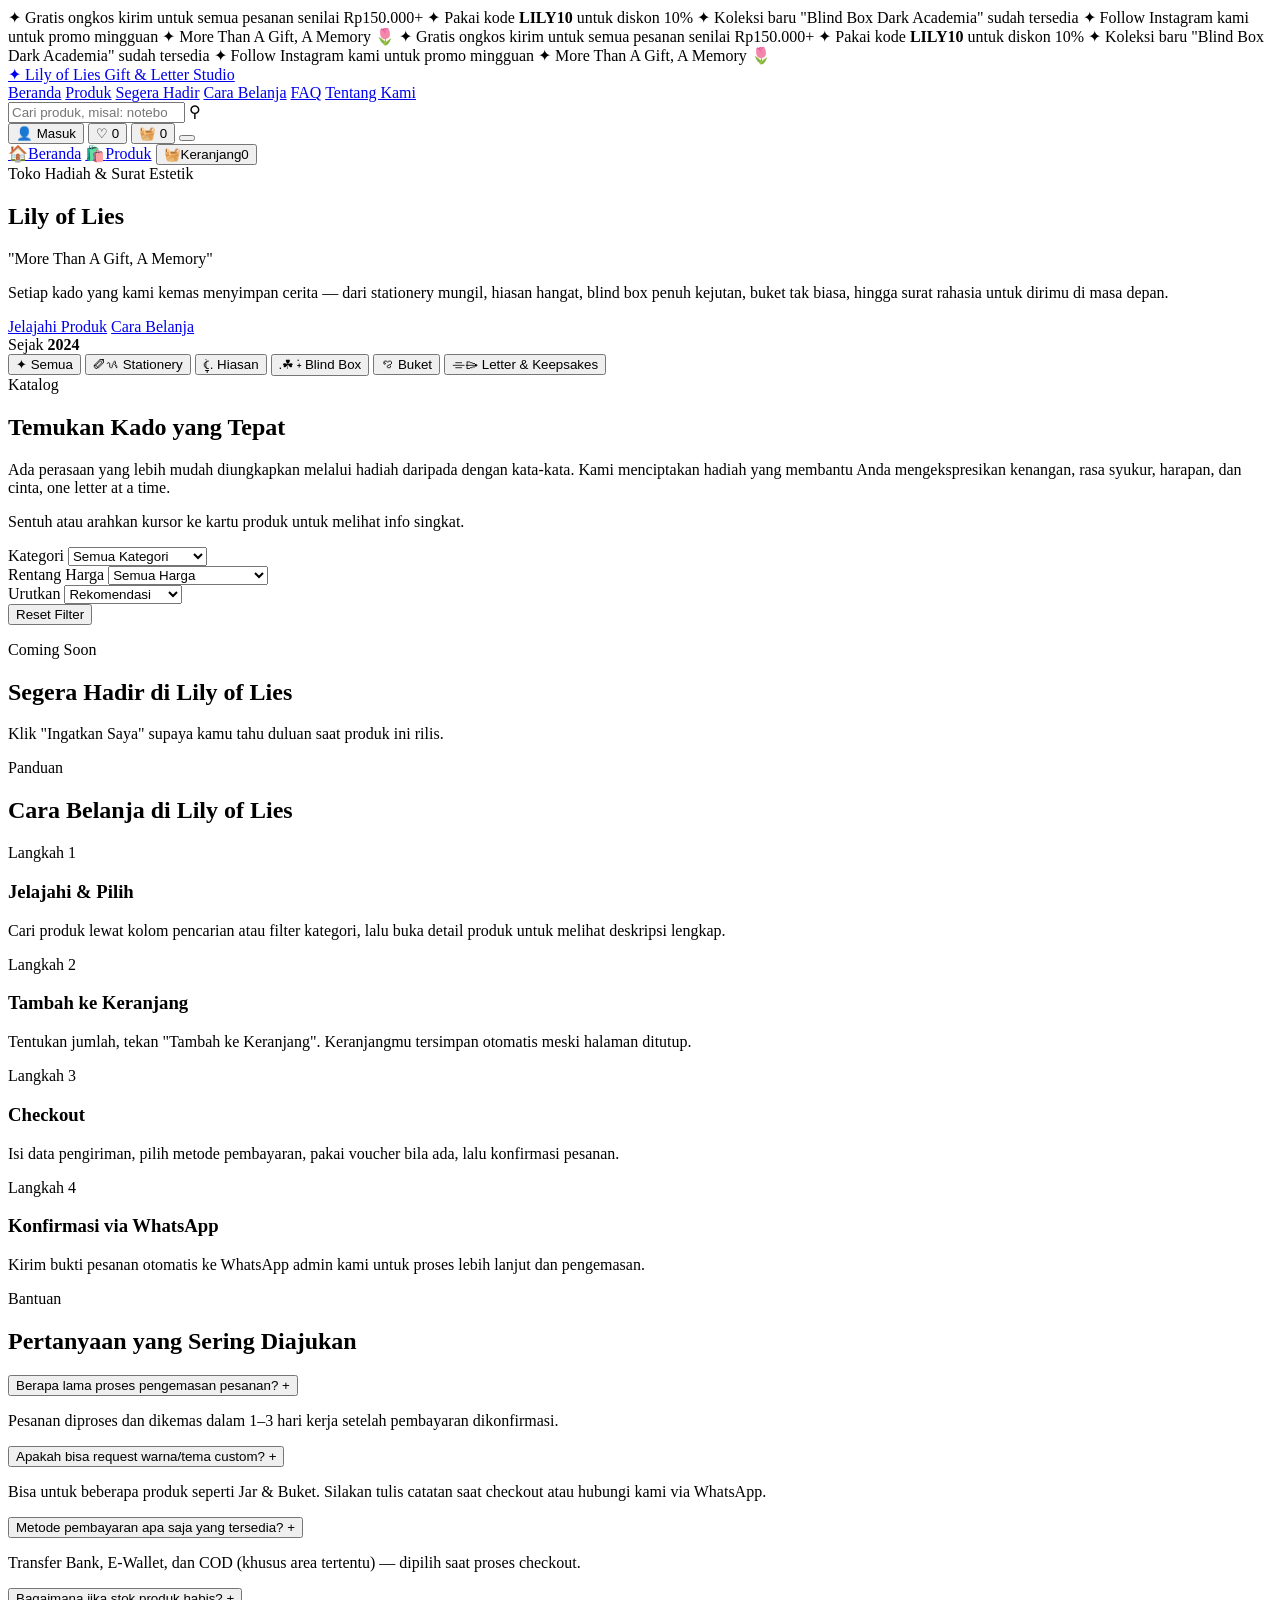
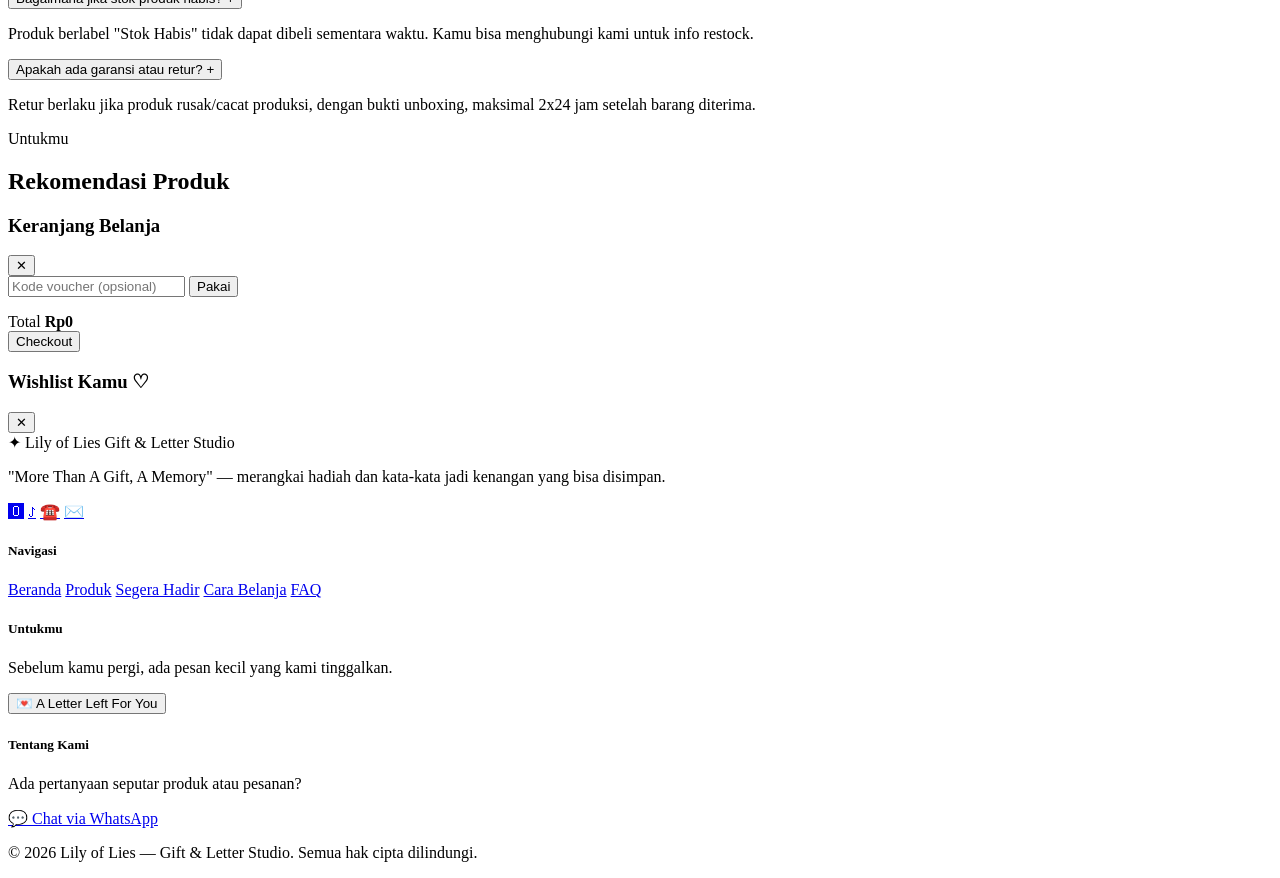
==== commit 1b462bbe: "Add files via upload" ====
--- a/index (1).html
+++ b/index (1).html
@@ -5,32 +5,6 @@
 <meta name="viewport" content="width=device-width, initial-scale=1.0">
 <title>Lily of Lies — Gift & Letter Studio</title>
 <meta name="description" content="Lily of Lies — Gift & Letter Studio. More Than A Gift, A Memory. Belanja stationery, hiasan, blind box, buket unik, dan letter keepsakes.">
-
-<!-- ================= Google Analytics (DUMMY / SIMULASI) =================
-  Script di bawah ini adalah SIMULASI Google Analytics (bukan ID asli).
-  Dalam implementasi produksi, ganti "G-XXXXXXXXXX" dengan Measurement ID asli.
-
-  METRIK YANG AKAN DIPANTAU:
-  1. Bounce Rate       -> Persentase pengunjung yang keluar tanpa interaksi (mis. tidak scroll/klik produk).
-  2. Session Duration   -> Rata-rata lama waktu pengunjung berada di halaman.
-  3. Page Views         -> Jumlah tampilan halaman & bagian yang paling sering dilihat (Produk, Blind Box, dll).
-  4. Add to Cart Rate    -> Persentase pengunjung yang menambahkan produk ke keranjang (event: add_to_cart).
-  5. Conversion Rate     -> Persentase pengunjung yang menyelesaikan checkout (event: purchase).
-  6. Cart Abandonment    -> Pengunjung yang menambah produk ke cart namun tidak checkout.
-  7. Average Order Value -> Rata-rata nilai transaksi per pembelian.
-  8. Traffic Source      -> Asal pengunjung (organic, sosial media, direct, referral).
-  9. Search Terms        -> Kata kunci yang paling sering dicari di fitur search produk.
-  10. Product Performance-> Produk yang paling banyak dilihat / ditambah ke keranjang / dibeli.
-============================================================================ -->
-<script async src="https://www.googletagmanager.com/gtag/js?id=G-XXXXXXXXXX"></script>
-<script>
-  window.dataLayer = window.dataLayer || [];
-  function gtag(){ dataLayer.push(arguments); }
-  gtag('js', new Date());
-  gtag('config', 'G-XXXXXXXXXX');
-</script>
-<!-- ============================================================================ -->
-
 <link rel="preconnect" href="https://fonts.googleapis.com">
 <link href="https://fonts.googleapis.com/css2?family=Playfair+Display:ital,wght@0,500;0,600;0,700;1,600&family=Caveat:wght@500;600;700&family=Nunito:ital,wght@0,400;0,500;0,600;0,700;1,400&display=swap" rel="stylesheet">
 <link rel="stylesheet" href="style.css">
@@ -162,6 +136,7 @@
       <div>
         <span class="section-eyebrow">Katalog</span>
         <h2>Temukan Kado yang Tepat</h2>
+        <p>Ada perasaan yang lebih mudah diungkapkan melalui hadiah daripada dengan kata-kata. Kami menciptakan hadiah yang membantu Anda mengekspresikan kenangan, rasa syukur, harapan, dan cinta, one letter at a time.</p>
       </div>
       <p class="section-note">Sentuh atau arahkan kursor ke kartu produk untuk melihat info singkat.</p>
     </div>
@@ -615,13 +590,55 @@
 <div class="modal-overlay" id="adminPanel" hidden>
   <div class="modal modal-admin" role="dialog" aria-modal="true">
     <button class="modal-close" data-close="adminPanel">✕</button>
-    <h2 class="modal-title">Panel Admin — Kelola Stok</h2>
-    <p class="section-note">Perubahan stok tersimpan otomatis dan langsung memengaruhi katalog produk.</p>
+    <h2 class="modal-title">Panel Admin — Kelola Produk</h2>
+    <p class="section-note">Perubahan stok & badge tersimpan otomatis dan langsung memengaruhi katalog produk.</p>
     <div class="admin-alert" id="adminAlert" hidden></div>
+
+    <div class="admin-subpanel">
+      <h3>+ Tambah Produk Baru</h3>
+      <form class="admin-add-form" id="adminAddProductForm">
+        <div class="form-row">
+          <label for="newProdName">Nama Produk</label>
+          <input type="text" id="newProdName" required placeholder="Misal: Sticky Notes Pastel">
+        </div>
+        <div class="form-row">
+          <label for="newProdCategory">Kategori</label>
+          <select id="newProdCategory" required>
+            <option value="stationery">Stationery</option>
+            <option value="hiasan">Hiasan</option>
+            <option value="blindbox">Blind Box</option>
+            <option value="buket">Buket</option>
+            <option value="letter">Letter & Keepsakes</option>
+          </select>
+        </div>
+        <div class="form-row">
+          <label for="newProdPrice">Harga (Rp)</label>
+          <input type="number" id="newProdPrice" required min="0" placeholder="35000">
+        </div>
+        <div class="form-row">
+          <label for="newProdStock">Stok Awal</label>
+          <input type="number" id="newProdStock" required min="0" placeholder="10">
+        </div>
+        <div class="form-row">
+          <label for="newProdIcon">Ikon Emoji (opsional)</label>
+          <input type="text" id="newProdIcon" placeholder="🎁" maxlength="4">
+        </div>
+        <div class="form-row">
+          <label for="newProdImage">Path Gambar (opsional)</label>
+          <input type="text" id="newProdImage" placeholder="image/nama-file.jpg">
+        </div>
+        <div class="form-row form-row-full">
+          <label for="newProdDesc">Deskripsi</label>
+          <textarea id="newProdDesc" rows="2" required placeholder="Deskripsi singkat produk..."></textarea>
+        </div>
+        <button type="submit" class="btn btn-primary">+ Tambahkan Produk</button>
+      </form>
+    </div>
+
     <div class="admin-table-wrap">
       <table class="admin-table">
         <thead>
-          <tr><th>Produk</th><th>Kategori</th><th>Harga</th><th>Stok</th><th>Status</th><th>Tambah Stok</th></tr>
+          <tr><th>Produk</th><th>Kategori</th><th>Harga</th><th>Stok</th><th>Status</th><th>Badge</th><th>Tambah Stok</th></tr>
         </thead>
         <tbody id="adminTableBody"><!-- diisi JS --></tbody>
       </table>
@@ -668,9 +685,9 @@
       </div>
       <p>"More Than A Gift, A Memory" — merangkai hadiah dan kata-kata jadi kenangan yang bisa disimpan.</p>
       <div class="social-icons">
-        <a href="https://instagram.com" target="_blank" rel="noopener" title="Instagram">📷</a>
-        <a href="https://www.tiktok.com" target="_blank" rel="noopener" title="TikTok">🎵</a>
-        <a href="https://wa.me/6281220505562" target="_blank" rel="noopener" title="WhatsApp">💬</a>
+        <a href="https://instagram.com" target="_blank" rel="noopener" title="Instagram">🅾</a>
+        <a href="https://www.tiktok.com" target="_blank" rel="noopener" title="TikTok">ꚠ</a>
+        <a href="https://wa.me/6281220505562" target="_blank" rel="noopener" title="WhatsApp">☎️</a>
         <a href="mailto:hello@lilyoflies.shop" title="Email">✉️</a>
       </div>
     </div>
